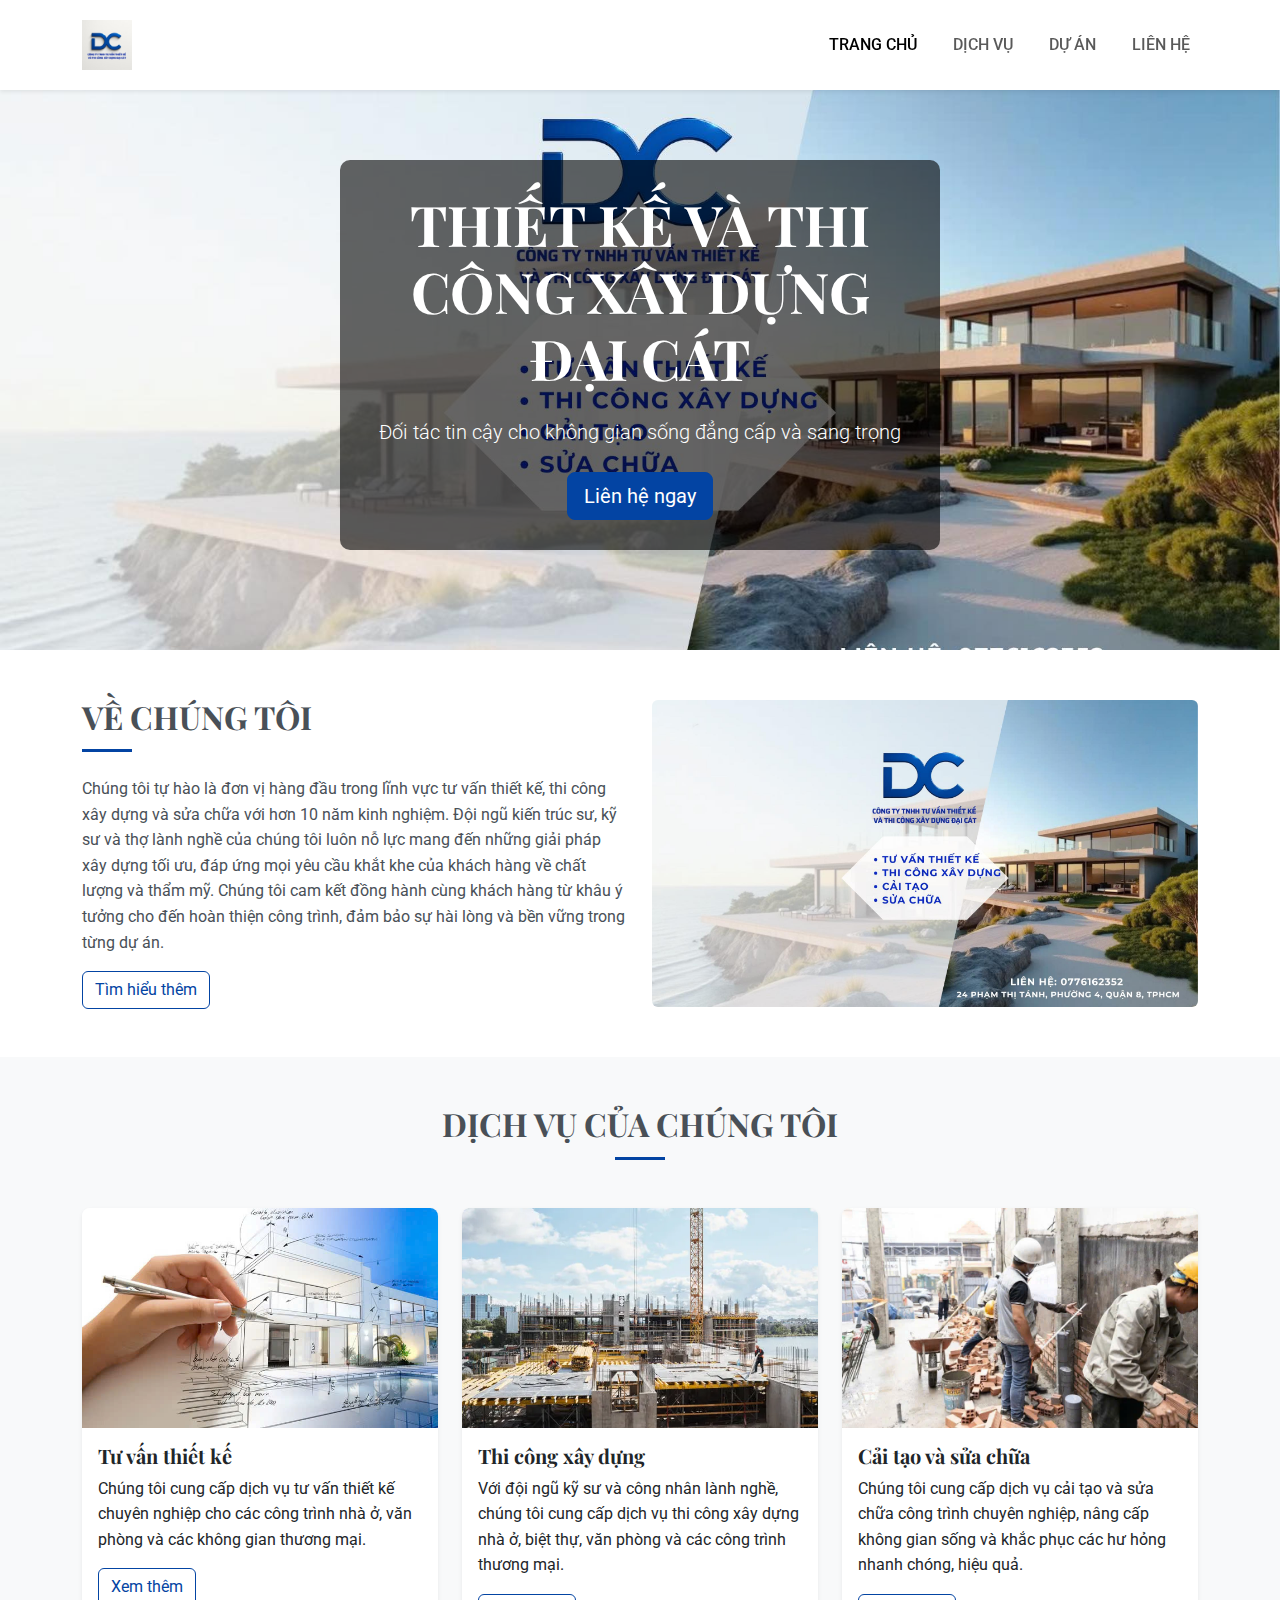
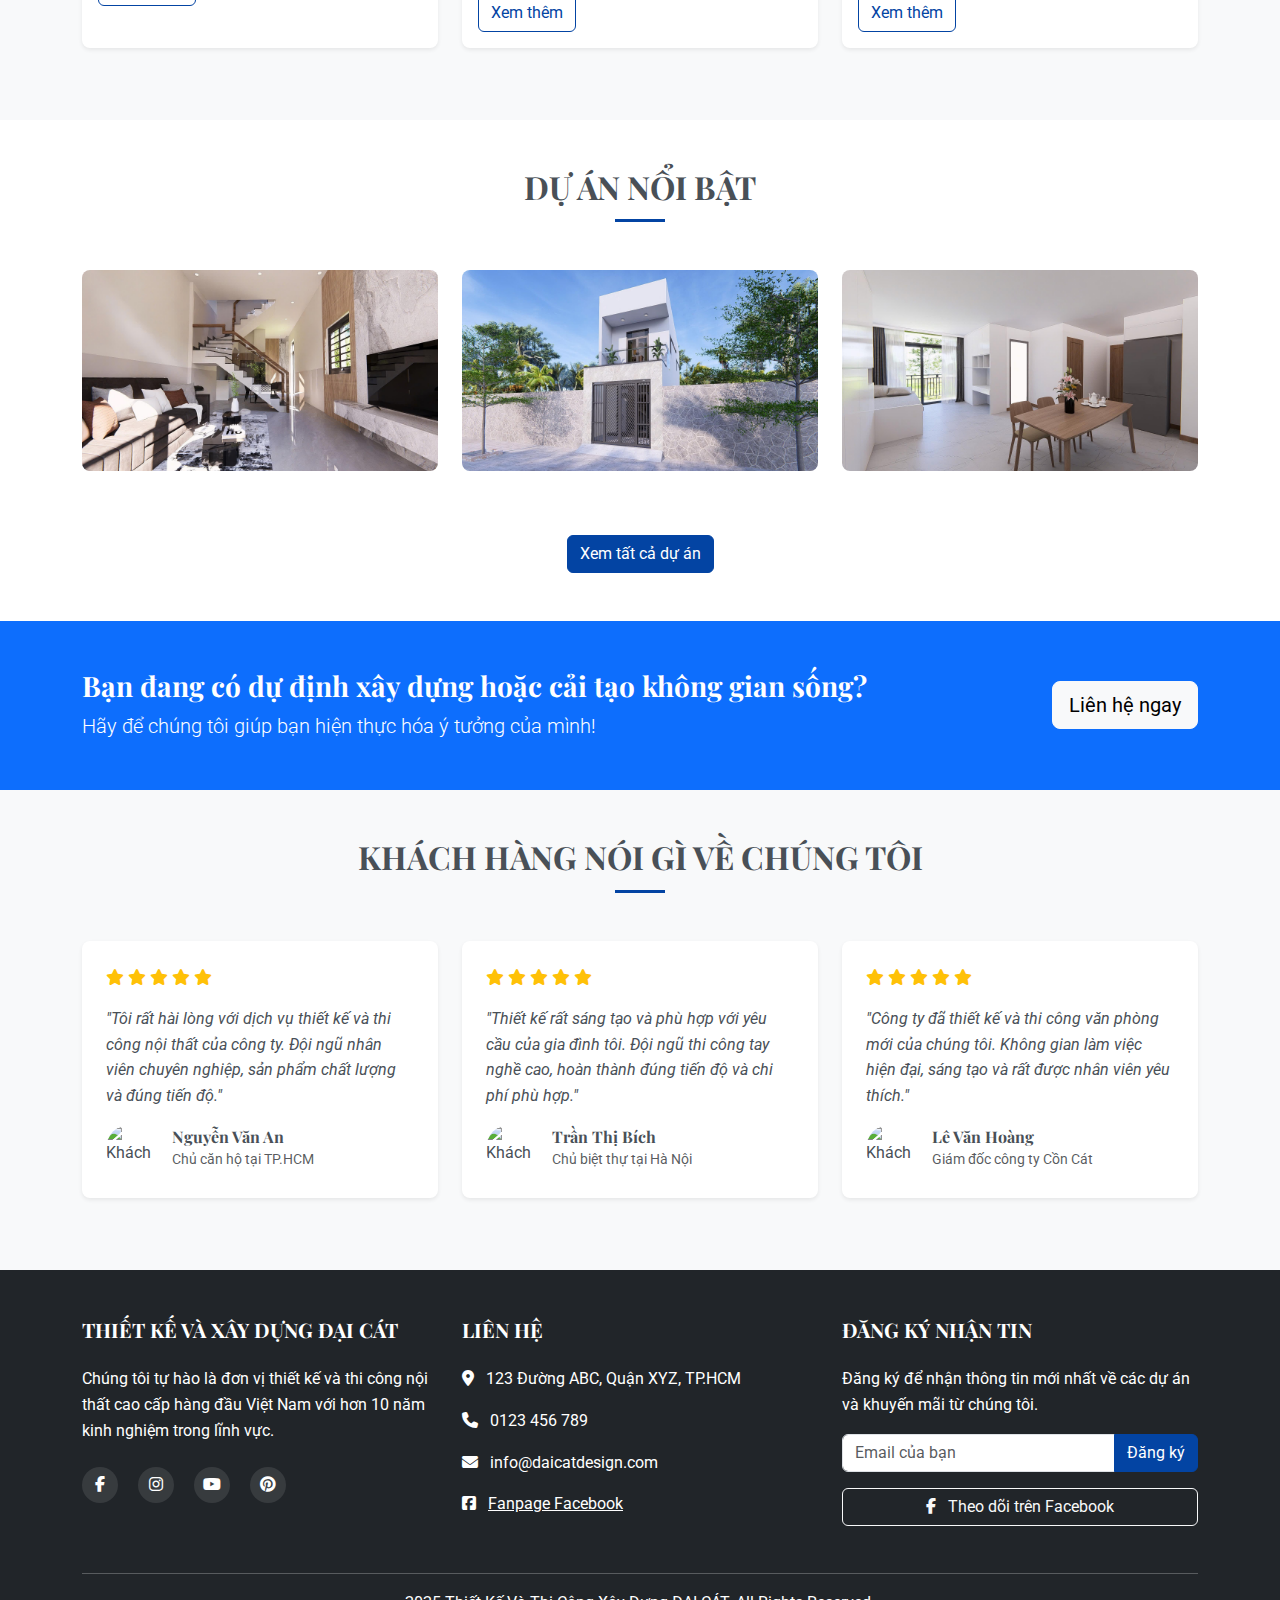
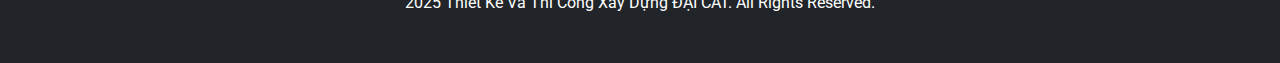
==== index.html @ 8cb7f2ff "Initial commit" ====
<!DOCTYPE html>
<html lang="vi">
<head>
    <meta charset="UTF-8">
    <meta name="viewport" content="width=device-width, initial-scale=1.0">
    <title>Thiết Kế Và Thi Công Xây Dựng ĐẠI CÁT</title>
    
    <!-- Bootstrap CSS -->
    <link href="https://cdnjs.cloudflare.com/ajax/libs/bootstrap/5.3.0/css/bootstrap.min.css" rel="stylesheet">
    
    <!-- Font Awesome -->
    <link href="https://cdnjs.cloudflare.com/ajax/libs/font-awesome/6.4.0/css/all.min.css" rel="stylesheet">
    
    <!-- Google Fonts -->
    <link href="https://fonts.googleapis.com/css2?family=Roboto:wght@300;400;500;700&family=Playfair+Display:wght@400;500;700&display=swap" rel="stylesheet">
    
    <!-- Custom CSS -->
    <link href="css/style.css" rel="stylesheet">
    
    <style>
        .navbar-brand img {
            max-height: 50px;
        }
        
        .hero-bg {
            background-image: url('images/anh-nen-daicat.jpg');
            background-size: cover;
            background-position: center;
            min-height: 500px;
            position: relative;
            display: flex;
            align-items: center;
            padding: 100px 0;
        }
        
        .hero-content {
            background-color: rgba(0, 0, 0, 0.6);
            padding: 30px;
            border-radius: 10px;
            color: white;
            max-width: 600px;
            margin: 0 auto;
        }
    </style>
</head>
<body>
    <!-- Header & Navigation -->
    <header>
        <nav class="navbar navbar-expand-lg navbar-light bg-white fixed-top shadow-sm">
            <div class="container">
                <a class="navbar-brand" href="index.html">
                    <img src="images/logo-daicat.jpg" alt="ĐẠI CÁT Logo" class="img-fluid">
                </a>
                <button class="navbar-toggler" type="button" data-bs-toggle="collapse" data-bs-target="#navbarNav">
                    <span class="navbar-toggler-icon"></span>
                </button>
                <div class="collapse navbar-collapse" id="navbarNav">
                    <ul class="navbar-nav ms-auto">
                        <li class="nav-item">
                            <a class="nav-link active" href="index.html">TRANG CHỦ</a>
                        </li>
                        <li class="nav-item">
                            <a class="nav-link" href="services.html">DỊCH VỤ</a>
                        </li>
                        <li class="nav-item">
                            <a class="nav-link" href="projects.html">DỰ ÁN</a>
                        </li>
                        <li class="nav-item">
                            <a class="nav-link" href="contact.html">LIÊN HỆ</a>
                        </li>
                    </ul>
                </div>
            </div>
        </nav>
    </header>

    <!-- Hero Section with Background Image -->
    <section class="hero-bg">
        <div class="container">
            <div class="hero-content text-center">
                <h1 class="display-4 fw-bold mb-4">THIẾT KẾ VÀ THI CÔNG XÂY DỰNG ĐẠI CÁT</h1>
                <p class="lead mb-4">Đối tác tin cậy cho không gian sống đẳng cấp và sang trọng</p>
                <a href="contact.html" class="btn btn-primary btn-lg">Liên hệ ngay</a>
            </div>
        </div>
    </section>

    <!-- About Section -->
    <section class="about py-5">
        <div class="container">
            <div class="row align-items-center">
                <div class="col-lg-6">
                    <h2 class="section-title">VỀ CHÚNG TÔI</h2>
                    <p>Chúng tôi tự hào là đơn vị hàng đầu trong lĩnh vực tư vấn thiết kế, thi công xây dựng và sửa chữa với hơn 10 năm kinh nghiệm. Đội ngũ kiến trúc sư, kỹ sư và thợ lành nghề của chúng tôi luôn nỗ lực mang đến những giải pháp xây dựng tối ưu, đáp ứng mọi yêu cầu khắt khe của khách hàng về chất lượng và thẩm mỹ. Chúng tôi cam kết đồng hành cùng khách hàng từ khâu ý tưởng cho đến hoàn thiện công trình, đảm bảo sự hài lòng và bền vững trong từng dự án.</p>
                    <a href="services.html" class="btn btn-outline-primary">Tìm hiểu thêm</a>
                </div>
                <div class="col-lg-6">
                    <img src="images/anh-nen-daicat.jpg" class="img-fluid rounded" alt="Về chúng tôi">
                </div>
            </div>
        </div>
    </section>

    <!-- Services Preview -->
    <section class="services-preview py-5 bg-light">
        <div class="container">
            <h2 class="section-title text-center mb-5">DỊCH VỤ CỦA CHÚNG TÔI</h2>
            <div class="row">
                <div class="col-md-4 mb-4">
                    <div class="card h-100 border-0 shadow-sm">
                        <img src="images/tu-van-thiet-ke.jpg" class="card-img-top" alt="Tư vấn thiết kế">
                        <div class="card-body">
                            <h5 class="card-title">Tư vấn thiết kế</h5>
                            <p class="card-text">Chúng tôi cung cấp dịch vụ tư vấn thiết kế chuyên nghiệp cho các công trình nhà ở, văn phòng và các không gian thương mại.</p>
                            <a href="services.html" class="btn btn-outline-primary">Xem thêm</a>
                        </div>
                    </div>
                </div>
                <div class="col-md-4 mb-4">
                    <div class="card h-100 border-0 shadow-sm">
                        <img src="images/thi-cong-xay-dung.jpg" class="card-img-top" alt="Thi công xây dựng">
                        <div class="card-body">
                            <h5 class="card-title">Thi công xây dựng</h5>
                            <p class="card-text">Với đội ngũ kỹ sư và công nhân lành nghề, chúng tôi cung cấp dịch vụ thi công xây dựng nhà ở, biệt thự, văn phòng và các công trình thương mại.</p>
                            <a href="services.html" class="btn btn-outline-primary">Xem thêm</a>
                        </div>
                    </div>
                </div>
                <div class="col-md-4 mb-4">
                    <div class="card h-100 border-0 shadow-sm">
                        <img src="images/cai-tao-sua-chua.jpg" class="card-img-top" alt="Cải tạo và sửa chữa">
                        <div class="card-body">
                            <h5 class="card-title">Cải tạo và sửa chữa</h5>
                            <p class="card-text">Chúng tôi cung cấp dịch vụ cải tạo và sửa chữa công trình chuyên nghiệp, nâng cấp không gian sống và khắc phục các hư hỏng nhanh chóng, hiệu quả.</p>
                            <a href="services.html" class="btn btn-outline-primary">Xem thêm</a>
                        </div>
                    </div>
                </div>
            </div>
        </div>
    </section>

    <!-- Projects Preview -->
    <section class="projects-preview py-5">
        <div class="container">
            <h2 class="section-title text-center mb-5">DỰ ÁN NỔI BẬT</h2>
            <div class="row">
                <div class="col-md-6 col-lg-4 mb-4">
                    <div class="project-item">
                        <img src="images/du-an-noi-bat-4.jpg" class="img-fluid" alt="Dự án căn hộ">
                        <div class="project-overlay">
                            <h5>Căn hộ hiện đại</h5>
                            <p>Thiết kế & Thi công</p>
                            <a href="projects.html" class="btn btn-outline-light">Chi tiết</a>
                        </div>
                    </div>
                </div>
                <div class="col-md-6 col-lg-4 mb-4">
                    <div class="project-item">
                        <img src="images/du-an-noi-bat-1.jpg" class="img-fluid" alt="Dự án nhà phố">
                        <div class="project-overlay">
                            <h5>Nhà phố cao cấp</h5>
                            <p>Thiết kế & Thi công</p>
                            <a href="projects.html" class="btn btn-outline-light">Chi tiết</a>
                        </div>
                    </div>
                </div>
                <div class="col-md-6 col-lg-4 mb-4">
                    <div class="project-item">
                        <img src="images/du-an-noi-bat-2.jpg" class="img-fluid" alt="Dự án văn phòng">
                        <div class="project-overlay">
                            <h5>Văn phòng hiện đại</h5>
                            <p>Thiết kế & Thi công</p>
                            <a href="projects.html" class="btn btn-outline-light">Chi tiết</a>
                        </div>
                    </div>
                </div>
            </div>
            <div class="text-center mt-4">
                <a href="projects.html" class="btn btn-primary">Xem tất cả dự án</a>
            </div>
        </div>
    </section>

    <!-- Call to Action -->
    <section class="cta py-5 bg-primary text-white">
        <div class="container">
            <div class="row align-items-center">
                <div class="col-lg-9 mb-4 mb-lg-0">
                    <h3 class="mb-2">Bạn đang có dự định xây dựng hoặc cải tạo không gian sống?</h3>
                    <p class="lead mb-0">Hãy để chúng tôi giúp bạn hiện thực hóa ý tưởng của mình!</p>
                </div>
                <div class="col-lg-3 text-lg-end">
                    <a href="contact.html" class="btn btn-light btn-lg">Liên hệ ngay</a>
                </div>
            </div>
        </div>
    </section>

    <!-- Testimonials -->
    <section class="testimonials py-5 bg-light">
        <div class="container">
            <h2 class="section-title text-center mb-5">KHÁCH HÀNG NÓI GÌ VỀ CHÚNG TÔI</h2>
            <div class="row">
                <div class="col-md-4 mb-4">
                    <div class="testimonial-card p-4 bg-white shadow-sm">
                        <div class="rating mb-3">
                            <i class="fas fa-star text-warning"></i>
                            <i class="fas fa-star text-warning"></i>
                            <i class="fas fa-star text-warning"></i>
                            <i class="fas fa-star text-warning"></i>
                            <i class="fas fa-star text-warning"></i>
                        </div>
                        <p class="testimonial-text">"Tôi rất hài lòng với dịch vụ thiết kế và thi công nội thất của công ty. Đội ngũ nhân viên chuyên nghiệp, sản phẩm chất lượng và đúng tiến độ."</p>
                        <div class="testimonial-author d-flex align-items-center mt-3">
                            <img src="images/client1.jpg" class="rounded-circle me-3" width="50" height="50" alt="Khách hàng">
                            <div>
                                <h6 class="mb-0">Nguyễn Văn An</h6>
                                <small class="text-muted">Chủ căn hộ tại TP.HCM</small>
                            </div>
                        </div>
                    </div>
                </div>
                <div class="col-md-4 mb-4">
                    <div class="testimonial-card p-4 bg-white shadow-sm">
                        <div class="rating mb-3">
                            <i class="fas fa-star text-warning"></i>
                            <i class="fas fa-star text-warning"></i>
                            <i class="fas fa-star text-warning"></i>
                            <i class="fas fa-star text-warning"></i>
                            <i class="fas fa-star text-warning"></i>
                        </div>
                        <p class="testimonial-text">"Thiết kế rất sáng tạo và phù hợp với yêu cầu của gia đình tôi. Đội ngũ thi công tay nghề cao, hoàn thành đúng tiến độ và chi phí phù hợp."</p>
                        <div class="testimonial-author d-flex align-items-center mt-3">
                            <img src="images/client2.jpg" class="rounded-circle me-3" width="50" height="50" alt="Khách hàng">
                            <div>
                                <h6 class="mb-0">Trần Thị Bích</h6>
                                <small class="text-muted">Chủ biệt thự tại Hà Nội</small>
                            </div>
                        </div>
                    </div>
                </div>
                <div class="col-md-4 mb-4">
                    <div class="testimonial-card p-4 bg-white shadow-sm">
                        <div class="rating mb-3">
                            <i class="fas fa-star text-warning"></i>
                            <i class="fas fa-star text-warning"></i>
                            <i class="fas fa-star text-warning"></i>
                            <i class="fas fa-star text-warning"></i>
                            <i class="fas fa-star text-warning"></i>
                        </div>
                        <p class="testimonial-text">"Công ty đã thiết kế và thi công văn phòng mới của chúng tôi. Không gian làm việc hiện đại, sáng tạo và rất được nhân viên yêu thích."</p>
                        <div class="testimonial-author d-flex align-items-center mt-3">
                            <img src="images/client3.jpg" class="rounded-circle me-3" width="50" height="50" alt="Khách hàng">
                            <div>
                                <h6 class="mb-0">Lê Văn Hoàng</h6>
                                <small class="text-muted">Giám đốc công ty Cồn Cát</small>
                            </div>
                        </div>
                    </div>
                </div>
            </div>
        </div>
    </section>

    <!-- Footer -->
    <footer class="bg-dark text-white py-5">
        <div class="container">
            <div class="row">
                <div class="col-md-4 mb-4">
                    <h5 class="mb-4">THIẾT KẾ VÀ XÂY DỰNG ĐẠI CÁT</h5>
                    <p>Chúng tôi tự hào là đơn vị thiết kế và thi công nội thất cao cấp hàng đầu Việt Nam với hơn 10 năm kinh nghiệm trong lĩnh vực.</p>
                    <div class="social-icons mt-4">
                        <a href="https://www.facebook.com/profile.php?id=61574949336067&mibextid=wwXIfr" target="_blank" class="text-white me-3"><i class="fab fa-facebook-f"></i></a>
                        <a href="#" class="text-white me-3"><i class="fab fa-instagram"></i></a>
                        <a href="#" class="text-white me-3"><i class="fab fa-youtube"></i></a>
                        <a href="#" class="text-white"><i class="fab fa-pinterest"></i></a>
                    </div>
                </div>
                <div class="col-md-4 mb-4">
                    <h5 class="mb-4">LIÊN HỆ</h5>
                    <p><i class="fas fa-map-marker-alt me-2"></i> 123 Đường ABC, Quận XYZ, TP.HCM</p>
                    <p><i class="fas fa-phone me-2"></i> 0123 456 789</p>
                    <p><i class="fas fa-envelope me-2"></i> info@daicatdesign.com</p>
                    <p><i class="fab fa-facebook-square me-2"></i> <a href="https://www.facebook.com/profile.php?id=61574949336067&mibextid=wwXIfr" target="_blank" class="text-white">Fanpage Facebook</a></p>
                </div>
                <div class="col-md-4 mb-4">
                    <h5 class="mb-4">ĐĂNG KÝ NHẬN TIN</h5>
                    <p>Đăng ký để nhận thông tin mới nhất về các dự án và khuyến mãi từ chúng tôi.</p>
                    <form>
                        <div class="input-group mb-3">
                            <input type="email" class="form-control" placeholder="Email của bạn">
                            <button class="btn btn-primary" type="submit">Đăng ký</button>
                        </div>
                    </form>
                    <div class="mt-3">
                        <a href="https://www.facebook.com/profile.php?id=61574949336067&mibextid=wwXIfr" target="_blank" class="btn btn-outline-light w-100"><i class="fab fa-facebook-f me-2"></i> Theo dõi trên Facebook</a>
                    </div>
                </div>
            </div>
            <hr>
            <div class="text-center">
                <p class="mb-0"> 2025 Thiết Kế Và Thi Công Xây Dựng ĐẠI CÁT. All Rights Reserved.</p>
            </div>
        </div>
    </footer>

    <!-- Bootstrap & jQuery JS -->
    <script src="https://cdnjs.cloudflare.com/ajax/libs/jquery/3.6.0/jquery.min.js"></script>
    <script src="https://cdnjs.cloudflare.com/ajax/libs/bootstrap/5.3.0/js/bootstrap.bundle.min.js"></script>
    
    <!-- Custom JS -->
    <script src="js/scripts.js"></script>
</body>
</html>
---- css/style.css ----
/* Global Styles */
:root {
    --primary-color: #0344A3;
    --secondary-color: #333;
    --light-color: #f8f9fa;
    --dark-color: #212529;
    --text-color: #495057;
}

body {
    font-family: 'Roboto', sans-serif;
    color: var(--text-color);
    line-height: 1.6;
    overflow-x: hidden;
}

h1, h2, h3, h4, h5, h6 {
    font-family: 'Playfair Display', serif;
    font-weight: 700;
}

.section-title {
    position: relative;
    margin-bottom: 1.5rem;
    padding-bottom: 1rem;
}

.section-title::after {
    content: '';
    position: absolute;
    left: 0;
    bottom: 0;
    width: 50px;
    height: 3px;
    background-color: var(--primary-color);
}

.section-title.text-center::after {
    left: 50%;
    transform: translateX(-50%);
}

.btn-primary {
    background-color: var(--primary-color);
    border-color: var(--primary-color);
}

.btn-primary:hover, .btn-primary:focus {
    background-color: #e05a2b;
    border-color: #e05a2b;
}

.btn-outline-primary {
    color: var(--primary-color);
    border-color: var(--primary-color);
}

.btn-outline-primary:hover {
    background-color: var(--primary-color);
    border-color: var(--primary-color);
}

.text-primary {
    color: var(--primary-color) !important;
}

/* Header & Navigation */
header {
    margin-bottom: 60px;
}

.navbar {
    padding: 15px 0;
    transition: all 0.3s ease;
}

.navbar-brand {
    font-size: 1.5rem;
    font-weight: 700;
}

.nav-link {
    font-weight: 500;
    margin-left: 20px;
    transition: color 0.3s ease;
}

.nav-link:hover {
    color: var(--primary-color);
}

/* Hero Section */
.hero {
    position: relative;
    margin-top: 76px;
}

.carousel-item {
    height: 70vh;
}

.carousel-item img {
    height: 100%;
    object-fit: cover;
}

.carousel-caption {
    bottom: 30%;
    padding: 2rem;
    background-color: rgba(0, 0, 0, 0.5);
    border-radius: 5px;
    max-width: 70%;
    margin: 0 auto;
}

.carousel-caption h1 {
    font-size: 2.5rem;
    margin-bottom: 1rem;
}

/* About Section */
.about {
    padding: 80px 0;
}

/* Services Preview */
.services-preview .card {
    transition: transform 0.3s ease;
    border-radius: 8px;
    overflow: hidden;
}

.services-preview .card:hover {
    transform: translateY(-10px);
}

.services-preview .card-img-top {
    height: 220px;
    object-fit: cover;
}

/* Projects Preview */
.project-item {
    position: relative;
    overflow: hidden;
    border-radius: 8px;
    margin-bottom: 1rem;
}

.project-item img {
    transition: transform 0.3s ease;
}

.project-overlay {
    position: absolute;
    top: 0;
    left: 0;
    width: 100%;
    height: 100%;
    background-color: rgba(0, 0, 0, 0.7);
    display: flex;
    flex-direction: column;
    justify-content: center;
    align-items: center;
    opacity: 0;
    transition: opacity 0.3s ease;
    color: white;
    text-align: center;
    padding: 1rem;
}

.project-item:hover img {
    transform: scale(1.1);
}

.project-item:hover .project-overlay {
    opacity: 1;
}

/* Testimonials */
.testimonial-card {
    border-radius: 8px;
    height: 100%;
}

.testimonial-text {
    font-style: italic;
}

/* CTA Section */
.cta {
    background-color: var(--primary-color);
}

/* Footer */
footer {
    background-color: var(--dark-color);
}

.social-icons a {
    display: inline-block;
    width: 36px;
    height: 36px;
    line-height: 36px;
    text-align: center;
    background-color: rgba(255, 255, 255, 0.1);
    border-radius: 50%;
    margin-right: 8px;
    transition: background-color 0.3s ease;
}

.social-icons a:hover {
    background-color: var(--primary-color);
}

.copyright {
    background-color: rgba(0, 0, 0, 0.2);
}

/* Responsive */
@media (max-width: 991.98px) {
    .carousel-caption {
        bottom: 20%;
        max-width: 90%;
    }
    
    .carousel-caption h1 {
        font-size: 2rem;
    }
}

@media (max-width: 767.98px) {
    .carousel-item {
        height: 50vh;
    }
    
    .carousel-caption {
        bottom: 10%;
    }
    
    .carousel-caption h1 {
        font-size: 1.5rem;
    }
    
    .section-title {
        font-size: 1.8rem;
    }
}

/* Services Page Styles */
.service-detail {
    padding: 40px 0;
}

.service-detail-img {
    border-radius: 8px;
    overflow: hidden;
    margin-bottom: 1.5rem;
}

.service-feature {
    margin-bottom: 2rem;
}

.service-feature-icon {
    font-size: 2.5rem;
    color: var(--primary-color);
    margin-bottom: 1rem;
}

/* Projects Page Styles */
.project-filter {
    margin-bottom: 2rem;
}

.filter-btn {
    margin: 0 5px 10px;
    padding: 8px 20px;
    border-radius: 30px;
    background-color: transparent;
    border: 1px solid #ddd;
    color: var(--text-color);
    transition: all 0.3s ease;
}

.filter-btn.active, .filter-btn:hover {
    background-color: var(--primary-color);
    border-color: var(--primary-color);
    color: white;
}

.project-grid {
    margin-bottom: 3rem;
}

/* Contact Page Styles */
.contact-form {
    padding: 2rem;
    background-color: white;
    border-radius: 8px;
    box-shadow: 0 5px 15px rgba(0,0,0,0.1);
}

.contact-info {
    padding: 2rem;
    background-color: var(--primary-color);
    color: white;
    border-radius: 8px;
}

.contact-info-item {
    margin-bottom: 1.5rem;
}

.contact-info-icon {
    font-size: 1.5rem;
    margin-right: 1rem;
}

.map-container {
    height: 400px;
    border-radius: 8px;
    overflow: hidden;
}

/* Page Header */
.page-header {
    background-color: var(--light-color);
    padding: 100px 0 60px;
    margin-bottom: 60px;
}

.page-header h1 {
    margin-bottom: 1rem;
}

.breadcrumb {
    background-color: transparent;
    padding: 0;
}

.breadcrumb-item + .breadcrumb-item::before {
    content: ">";
}
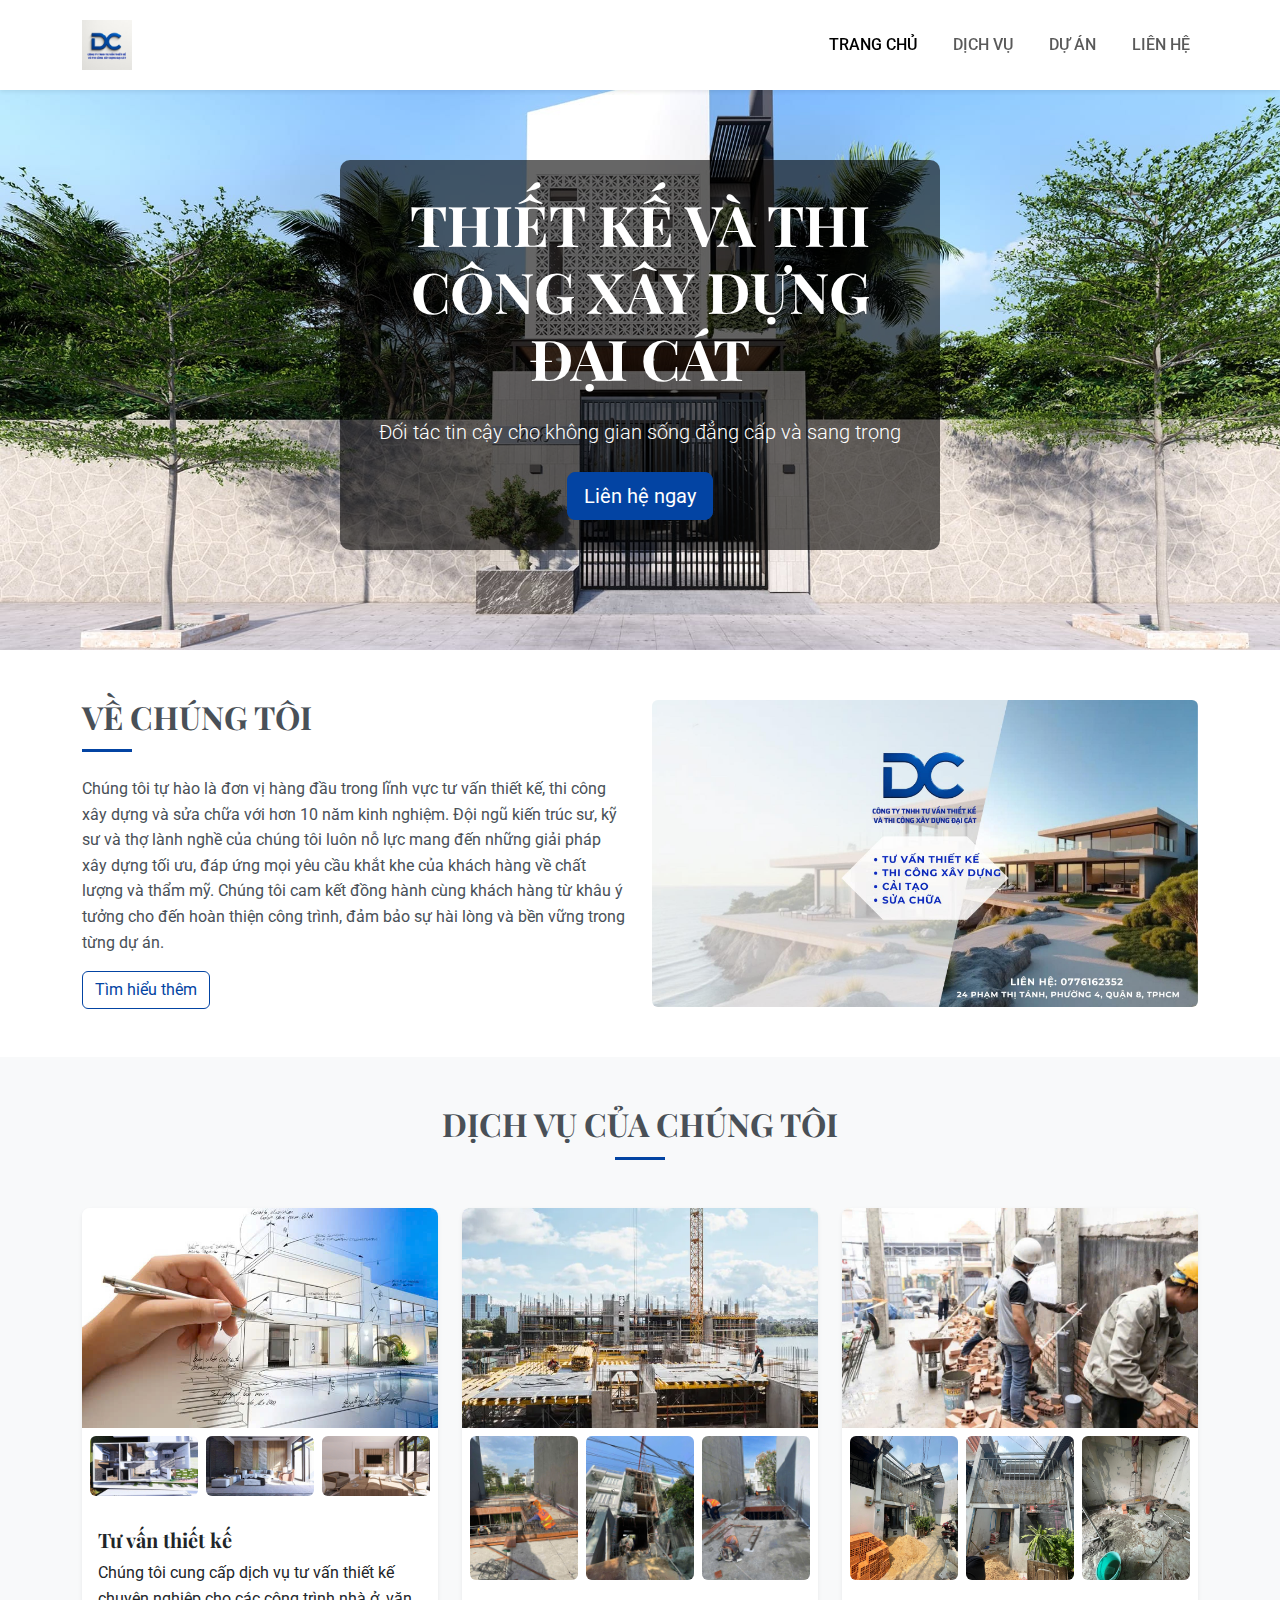
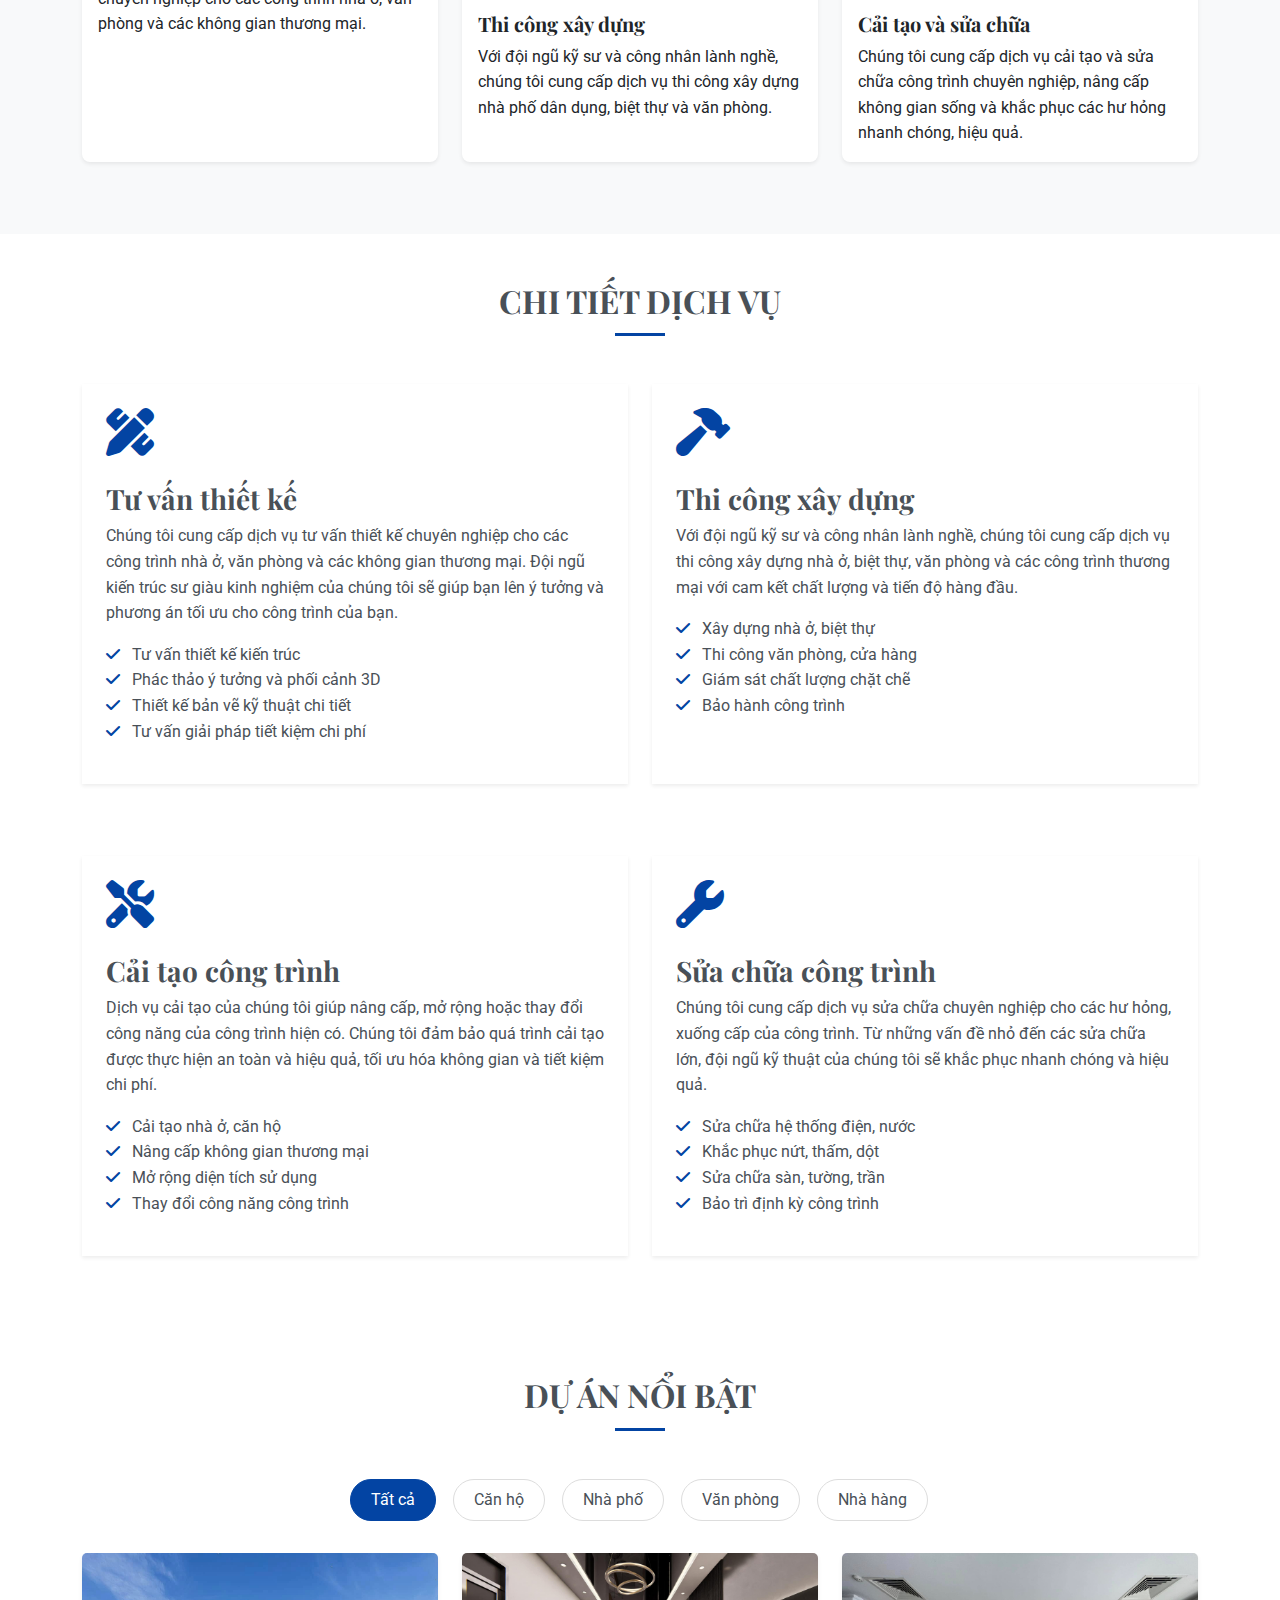
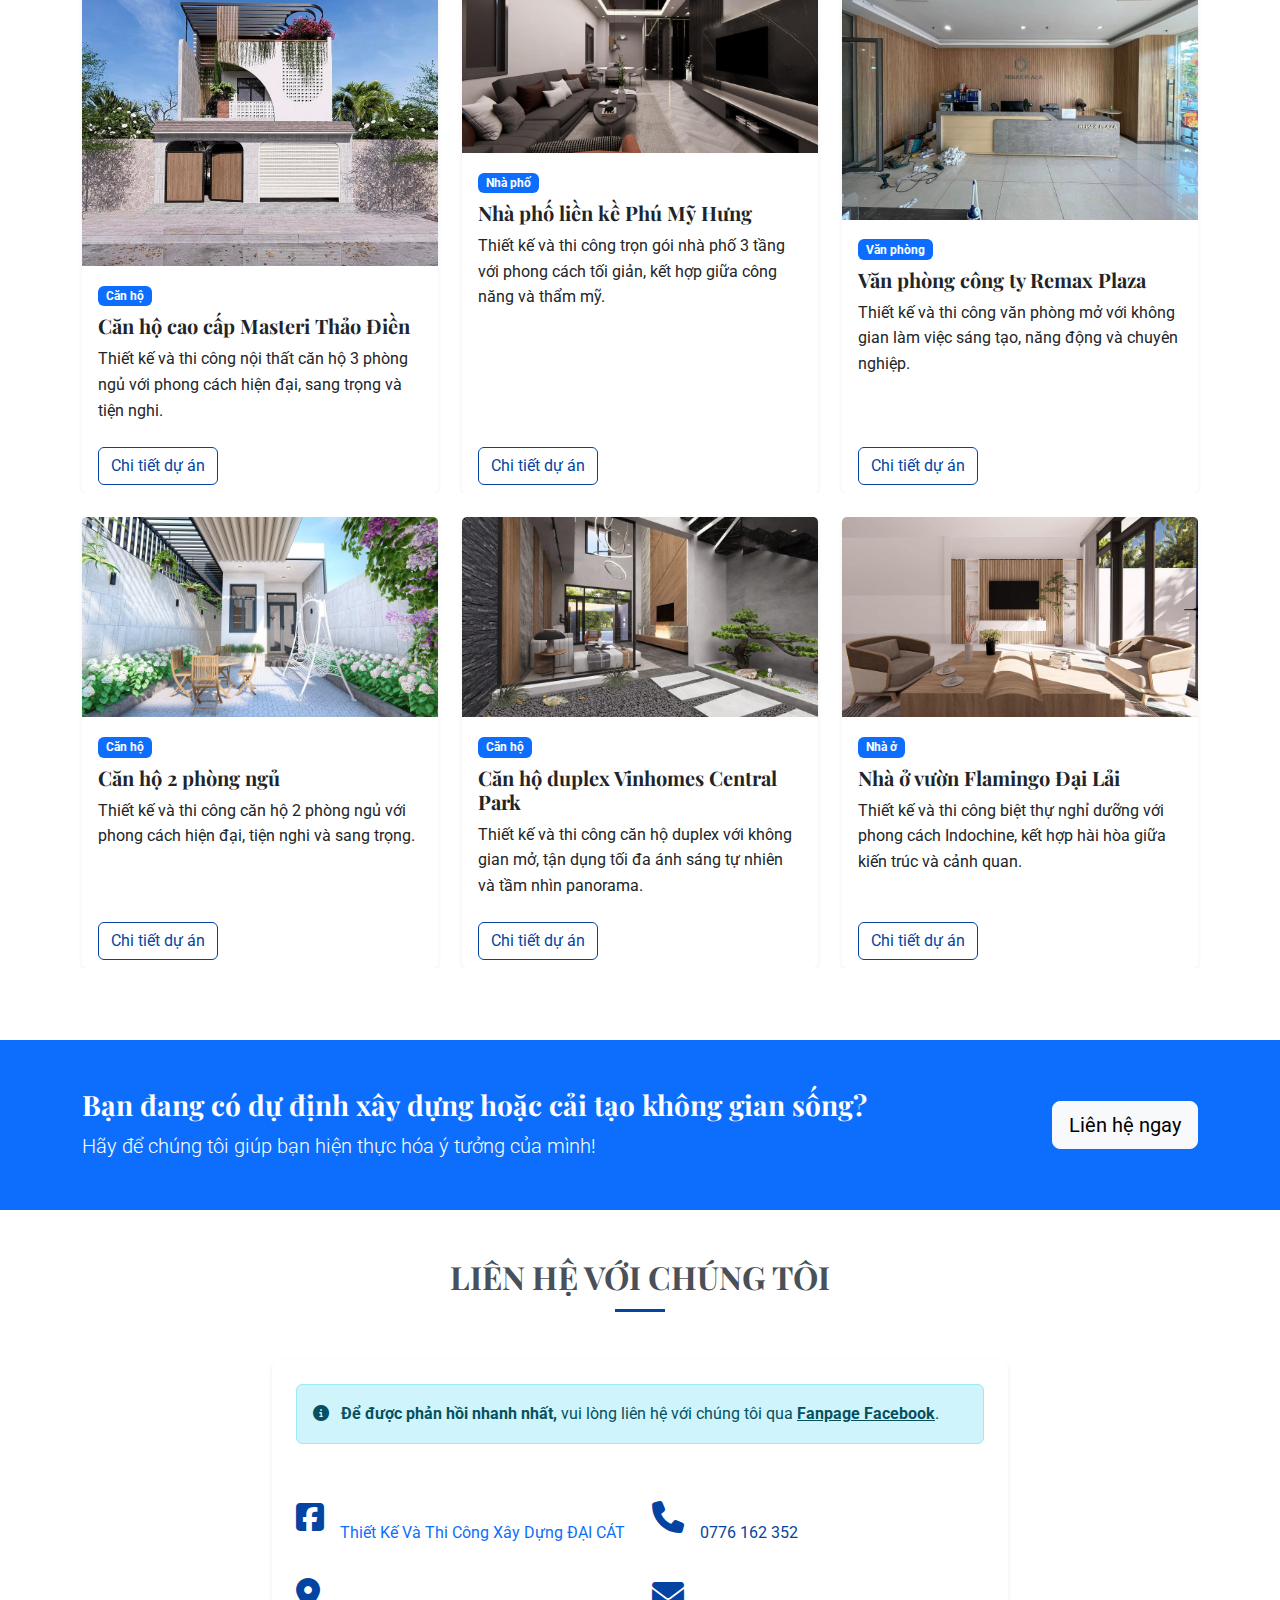
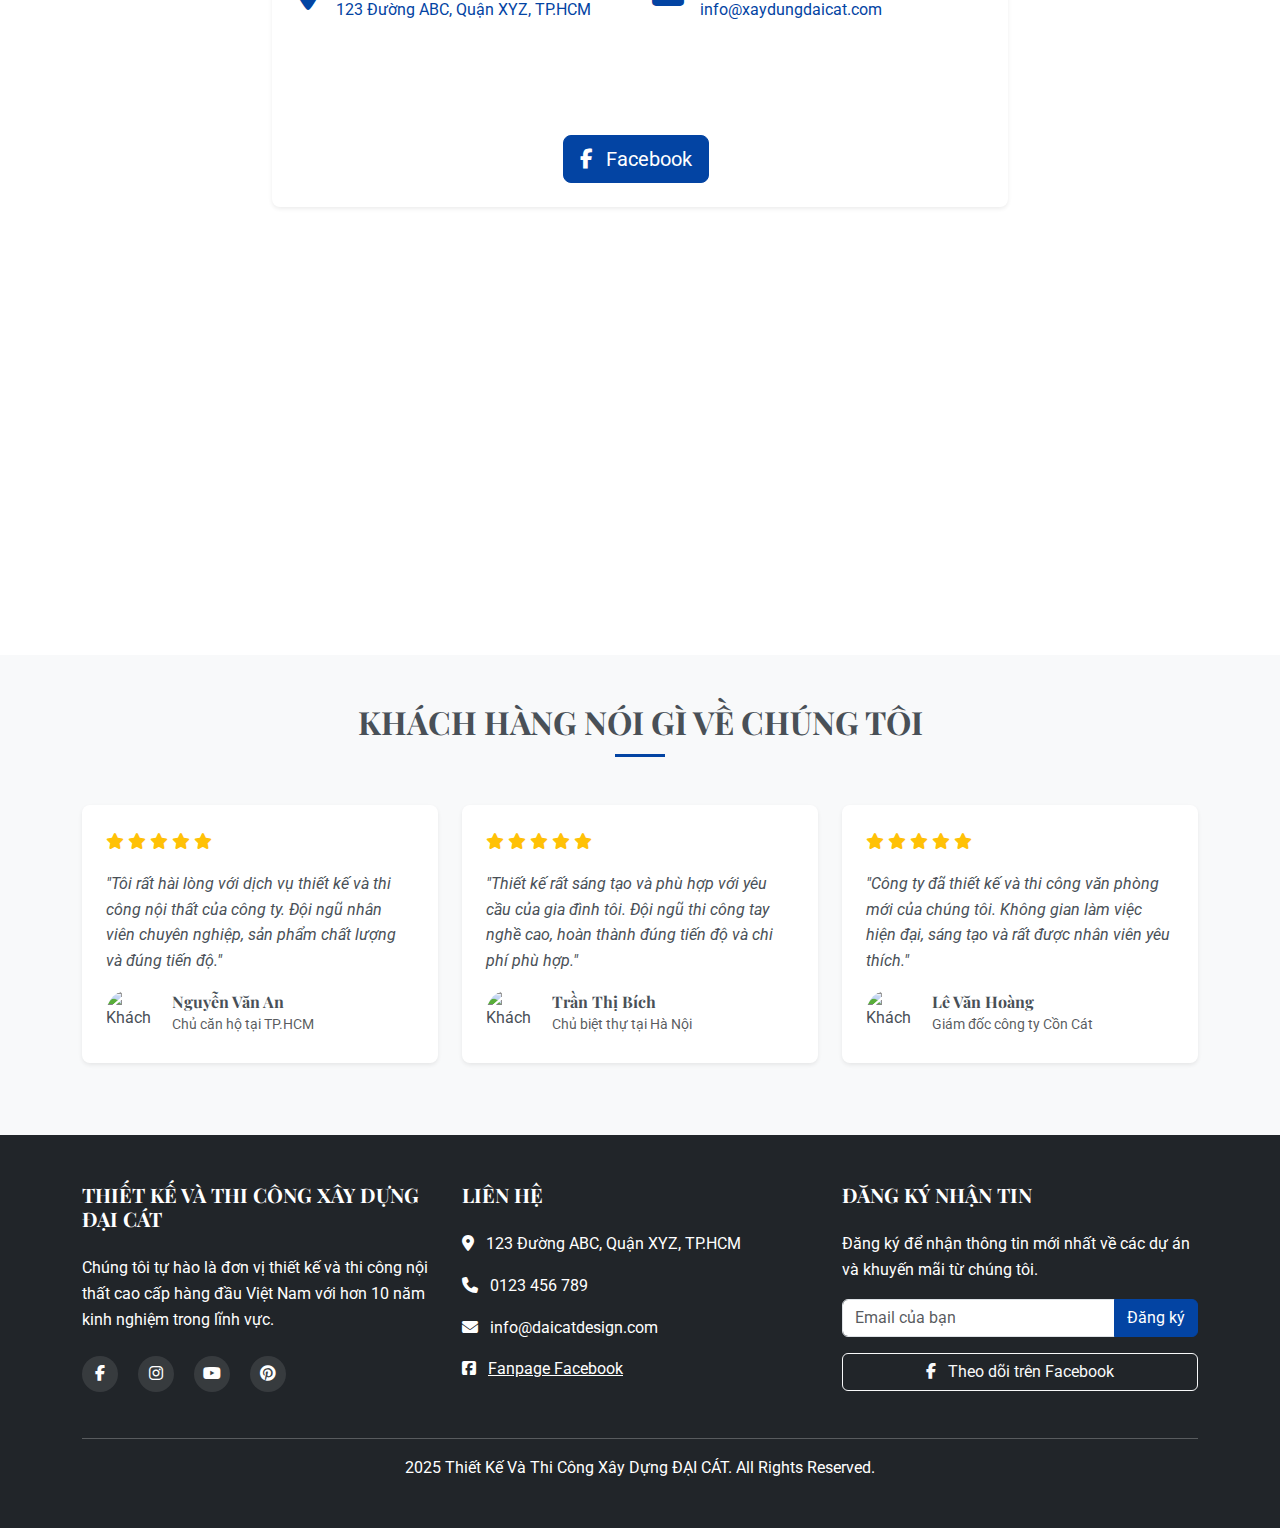
==== commit 5ea684a2: "update trang chu" ====
--- a/index.html
+++ b/index.html
@@ -23,7 +23,7 @@
         }
         
         .hero-bg {
-            background-image: url('images/anh-nen-daicat.jpg');
+            background-image: url('images/bg.jpg');
             background-size: cover;
             background-position: center;
             min-height: 500px;
@@ -109,31 +109,140 @@
                 <div class="col-md-4 mb-4">
                     <div class="card h-100 border-0 shadow-sm">
                         <img src="images/tu-van-thiet-ke.jpg" class="card-img-top" alt="Tư vấn thiết kế">
+                        <div class="p-2">
+                            <div class="row g-2">
+                                <div class="col-12 col-sm-4 mb-2">
+                                    <img src="images/tu-van-thiet-ke-detail-1.jpg" class="img-fluid rounded w-100" alt="Chi tiết tư vấn thiết kế">
+                                </div>
+                                <div class="col-12 col-sm-4 mb-2">
+                                    <img src="images/tu-van-thiet-ke-detail-2.jpg" class="img-fluid rounded w-100" alt="Chi tiết tư vấn thiết kế">
+                                </div>
+                                <div class="col-12 col-sm-4 mb-2">
+                                    <img src="images/tu-van-thiet-ke-detail-3.jpg" class="img-fluid rounded w-100" alt="Chi tiết tư vấn thiết kế">
+                                </div>
+                            </div>
+                        </div>
                         <div class="card-body">
                             <h5 class="card-title">Tư vấn thiết kế</h5>
                             <p class="card-text">Chúng tôi cung cấp dịch vụ tư vấn thiết kế chuyên nghiệp cho các công trình nhà ở, văn phòng và các không gian thương mại.</p>
-                            <a href="services.html" class="btn btn-outline-primary">Xem thêm</a>
                         </div>
                     </div>
                 </div>
                 <div class="col-md-4 mb-4">
                     <div class="card h-100 border-0 shadow-sm">
                         <img src="images/thi-cong-xay-dung.jpg" class="card-img-top" alt="Thi công xây dựng">
+                        <div class="p-2">
+                            <div class="row g-2">
+                                <div class="col-12 col-sm-4 mb-2">
+                                    <img src="images/thi-cong-xay-dung-detail-1.jpg" class="img-fluid rounded w-100" alt="Chi tiết thi công xây dựng">
+                                </div>
+                                <div class="col-12 col-sm-4 mb-2">
+                                    <img src="images/thi-cong-xay-dung-detail-2.jpg" class="img-fluid rounded w-100" alt="Chi tiết thi công xây dựng">
+                                </div>
+                                <div class="col-12 col-sm-4 mb-2">
+                                    <img src="images/thi-cong-xay-dung-detail-3.jpg" class="img-fluid rounded w-100" alt="Chi tiết thi công xây dựng">
+                                </div>
+                            </div>
+                        </div>
                         <div class="card-body">
                             <h5 class="card-title">Thi công xây dựng</h5>
-                            <p class="card-text">Với đội ngũ kỹ sư và công nhân lành nghề, chúng tôi cung cấp dịch vụ thi công xây dựng nhà ở, biệt thự, văn phòng và các công trình thương mại.</p>
-                            <a href="services.html" class="btn btn-outline-primary">Xem thêm</a>
+                            <p class="card-text">Với đội ngũ kỹ sư và công nhân lành nghề, chúng tôi cung cấp dịch vụ thi công xây dựng nhà phố dân dụng, biệt thự và văn phòng.</p>
                         </div>
                     </div>
                 </div>
                 <div class="col-md-4 mb-4">
                     <div class="card h-100 border-0 shadow-sm">
                         <img src="images/cai-tao-sua-chua.jpg" class="card-img-top" alt="Cải tạo và sửa chữa">
+                        <div class="p-2">
+                            <div class="row g-2">
+                                <div class="col-12 col-sm-4 mb-2">
+                                    <img src="images/cai-tao-sua-chua-detail-1.jpg" class="img-fluid rounded w-100" alt="Chi tiết cải tạo và sửa chữa">
+                                </div>
+                                <div class="col-12 col-sm-4 mb-2">
+                                    <img src="images/cai-tao-sua-chua-detail-2.jpg" class="img-fluid rounded w-100" alt="Chi tiết cải tạo và sửa chữa">
+                                </div>
+                                <div class="col-12 col-sm-4 mb-2">
+                                    <img src="images/cai-tao-sua-chua-detail-3.jpg" class="img-fluid rounded w-100" alt="Chi tiết cải tạo và sửa chữa">
+                                </div>
+                            </div>
+                        </div>
                         <div class="card-body">
                             <h5 class="card-title">Cải tạo và sửa chữa</h5>
                             <p class="card-text">Chúng tôi cung cấp dịch vụ cải tạo và sửa chữa công trình chuyên nghiệp, nâng cấp không gian sống và khắc phục các hư hỏng nhanh chóng, hiệu quả.</p>
-                            <a href="services.html" class="btn btn-outline-primary">Xem thêm</a>
-                        </div>
+                        </div>
+                    </div>
+                </div>
+            </div>
+        </div>
+    </section>
+
+    <!-- Detailed Services Section -->
+    <section class="services-detailed py-5">
+        <div class="container">
+            <h2 class="section-title text-center mb-5">CHI TIẾT DỊCH VỤ</h2>
+            
+            <div class="row mb-5">
+                <div class="col-md-6 mb-4">
+                    <div class="service-box p-4 shadow-sm h-100">
+                        <div class="service-icon mb-4">
+                            <i class="fas fa-pencil-ruler fa-3x text-primary"></i>
+                        </div>
+                        <h3>Tư vấn thiết kế</h3>
+                        <p>Chúng tôi cung cấp dịch vụ tư vấn thiết kế chuyên nghiệp cho các công trình nhà ở, văn phòng và các không gian thương mại. Đội ngũ kiến trúc sư giàu kinh nghiệm của chúng tôi sẽ giúp bạn lên ý tưởng và phương án tối ưu cho công trình của bạn.</p>
+                        <ul class="list-unstyled">
+                            <li><i class="fas fa-check text-primary me-2"></i> Tư vấn thiết kế kiến trúc</li>
+                            <li><i class="fas fa-check text-primary me-2"></i> Phác thảo ý tưởng và phối cảnh 3D</li>
+                            <li><i class="fas fa-check text-primary me-2"></i> Thiết kế bản vẽ kỹ thuật chi tiết</li>
+                            <li><i class="fas fa-check text-primary me-2"></i> Tư vấn giải pháp tiết kiệm chi phí</li>
+                        </ul>
+                    </div>
+                </div>
+                <div class="col-md-6 mb-4">
+                    <div class="service-box p-4 shadow-sm h-100">
+                        <div class="service-icon mb-4">
+                            <i class="fas fa-hammer fa-3x text-primary"></i>
+                        </div>
+                        <h3>Thi công xây dựng</h3>
+                        <p>Với đội ngũ kỹ sư và công nhân lành nghề, chúng tôi cung cấp dịch vụ thi công xây dựng nhà ở, biệt thự, văn phòng và các công trình thương mại với cam kết chất lượng và tiến độ hàng đầu.</p>
+                        <ul class="list-unstyled">
+                            <li><i class="fas fa-check text-primary me-2"></i> Xây dựng nhà ở, biệt thự</li>
+                            <li><i class="fas fa-check text-primary me-2"></i> Thi công văn phòng, cửa hàng</li>
+                            <li><i class="fas fa-check text-primary me-2"></i> Giám sát chất lượng chặt chẽ</li>
+                            <li><i class="fas fa-check text-primary me-2"></i> Bảo hành công trình</li>
+                        </ul>
+                    </div>
+                </div>
+            </div>
+            
+            <div class="row">
+                <div class="col-md-6 mb-4">
+                    <div class="service-box p-4 shadow-sm h-100">
+                        <div class="service-icon mb-4">
+                            <i class="fas fa-tools fa-3x text-primary"></i>
+                        </div>
+                        <h3>Cải tạo công trình</h3>
+                        <p>Dịch vụ cải tạo của chúng tôi giúp nâng cấp, mở rộng hoặc thay đổi công năng của công trình hiện có. Chúng tôi đảm bảo quá trình cải tạo được thực hiện an toàn và hiệu quả, tối ưu hóa không gian và tiết kiệm chi phí.</p>
+                        <ul class="list-unstyled">
+                            <li><i class="fas fa-check text-primary me-2"></i> Cải tạo nhà ở, căn hộ</li>
+                            <li><i class="fas fa-check text-primary me-2"></i> Nâng cấp không gian thương mại</li>
+                            <li><i class="fas fa-check text-primary me-2"></i> Mở rộng diện tích sử dụng</li>
+                            <li><i class="fas fa-check text-primary me-2"></i> Thay đổi công năng công trình</li>
+                        </ul>
+                    </div>
+                </div>
+                <div class="col-md-6 mb-4">
+                    <div class="service-box p-4 shadow-sm h-100">
+                        <div class="service-icon mb-4">
+                            <i class="fas fa-wrench fa-3x text-primary"></i>
+                        </div>
+                        <h3>Sửa chữa công trình</h3>
+                        <p>Chúng tôi cung cấp dịch vụ sửa chữa chuyên nghiệp cho các hư hỏng, xuống cấp của công trình. Từ những vấn đề nhỏ đến các sửa chữa lớn, đội ngũ kỹ thuật của chúng tôi sẽ khắc phục nhanh chóng và hiệu quả.</p>
+                        <ul class="list-unstyled">
+                            <li><i class="fas fa-check text-primary me-2"></i> Sửa chữa hệ thống điện, nước</li>
+                            <li><i class="fas fa-check text-primary me-2"></i> Khắc phục nứt, thấm, dột</li>
+                            <li><i class="fas fa-check text-primary me-2"></i> Sửa chữa sàn, tường, trần</li>
+                            <li><i class="fas fa-check text-primary me-2"></i> Bảo trì định kỳ công trình</li>
+                        </ul>
                     </div>
                 </div>
             </div>
@@ -144,40 +253,109 @@
     <section class="projects-preview py-5">
         <div class="container">
             <h2 class="section-title text-center mb-5">DỰ ÁN NỔI BẬT</h2>
+            
+            <!-- Filter Buttons -->
+            <div class="text-center mb-4">
+                <div class="filter-buttons">
+                    <button class="btn btn-outline-primary filter-btn active me-2 mb-2" data-filter="all">Tất cả</button>
+                    <button class="btn btn-outline-primary filter-btn me-2 mb-2" data-filter="apartment">Căn hộ</button>
+                    <button class="btn btn-outline-primary filter-btn me-2 mb-2" data-filter="house">Nhà phố</button>
+                    <button class="btn btn-outline-primary filter-btn me-2 mb-2" data-filter="office">Văn phòng</button>
+                    <button class="btn btn-outline-primary filter-btn me-2 mb-2" data-filter="restaurant">Nhà hàng</button>
+                </div>
+            </div>
+            
+            <!-- Projects Grid -->
             <div class="row">
-                <div class="col-md-6 col-lg-4 mb-4">
-                    <div class="project-item">
-                        <img src="images/du-an-noi-bat-4.jpg" class="img-fluid" alt="Dự án căn hộ">
-                        <div class="project-overlay">
-                            <h5>Căn hộ hiện đại</h5>
-                            <p>Thiết kế & Thi công</p>
-                            <a href="projects.html" class="btn btn-outline-light">Chi tiết</a>
-                        </div>
-                    </div>
-                </div>
-                <div class="col-md-6 col-lg-4 mb-4">
-                    <div class="project-item">
-                        <img src="images/du-an-noi-bat-1.jpg" class="img-fluid" alt="Dự án nhà phố">
-                        <div class="project-overlay">
-                            <h5>Nhà phố cao cấp</h5>
-                            <p>Thiết kế & Thi công</p>
-                            <a href="projects.html" class="btn btn-outline-light">Chi tiết</a>
-                        </div>
-                    </div>
-                </div>
-                <div class="col-md-6 col-lg-4 mb-4">
-                    <div class="project-item">
-                        <img src="images/du-an-noi-bat-2.jpg" class="img-fluid" alt="Dự án văn phòng">
-                        <div class="project-overlay">
-                            <h5>Văn phòng hiện đại</h5>
-                            <p>Thiết kế & Thi công</p>
-                            <a href="projects.html" class="btn btn-outline-light">Chi tiết</a>
-                        </div>
-                    </div>
-                </div>
-            </div>
-            <div class="text-center mt-4">
-                <a href="projects.html" class="btn btn-primary">Xem tất cả dự án</a>
+                <!-- Project 1 -->
+                <div class="col-md-6 col-lg-4 mb-4 project-item" data-category="apartment">
+                    <div class="card border-0 shadow-sm h-100">
+                        <img src="images/du-an-noi-bat-3.jpg" class="card-img-top" alt="Dự án căn hộ hiện đại">
+                        <div class="card-body">
+                            <span class="badge bg-primary mb-2">Căn hộ</span>
+                            <h5 class="card-title">Căn hộ cao cấp Masteri Thảo Điền</h5>
+                            <p class="card-text">Thiết kế và thi công nội thất căn hộ 3 phòng ngủ với phong cách hiện đại, sang trọng và tiện nghi.</p>
+                        </div>
+                        <div class="card-footer bg-white border-0">
+                            <a href="#" class="btn btn-outline-primary" data-bs-toggle="modal" data-bs-target="#projectModal1">Chi tiết dự án</a>
+                        </div>
+                    </div>
+                </div>
+                
+                <!-- Project 2 -->
+                <div class="col-md-6 col-lg-4 mb-4 project-item" data-category="house">
+                    <div class="card border-0 shadow-sm h-100">
+                        <img src="images/du-an-2.jpg" class="card-img-top" alt="Dự án nhà phố hiện đại">
+                        <div class="card-body">
+                            <span class="badge bg-primary mb-2">Nhà phố</span>
+                            <h5 class="card-title">Nhà phố liền kề Phú Mỹ Hưng</h5>
+                            <p class="card-text">Thiết kế và thi công trọn gói nhà phố 3 tầng với phong cách tối giản, kết hợp giữa công năng và thẩm mỹ.</p>
+                        </div>
+                        <div class="card-footer bg-white border-0">
+                            <a href="#" class="btn btn-outline-primary" data-bs-toggle="modal" data-bs-target="#projectModal2">Chi tiết dự án</a>
+                        </div>
+                    </div>
+                </div>
+                
+                <!-- Project 3 -->
+                <div class="col-md-6 col-lg-4 mb-4 project-item" data-category="office">
+                    <div class="card border-0 shadow-sm h-100">
+                        <img src="images/du-an-3.jpg" class="card-img-top" alt="Dự án văn phòng">
+                        <div class="card-body">
+                            <span class="badge bg-primary mb-2">Văn phòng</span>
+                            <h5 class="card-title">Văn phòng công ty Remax Plaza</h5>
+                            <p class="card-text">Thiết kế và thi công văn phòng mở với không gian làm việc sáng tạo, năng động và chuyên nghiệp.</p>
+                        </div>
+                        <div class="card-footer bg-white border-0">
+                            <a href="#" class="btn btn-outline-primary" data-bs-toggle="modal" data-bs-target="#projectModal3">Chi tiết dự án</a>
+                        </div>
+                    </div>
+                </div>
+                
+                <!-- Project 4 -->
+                <div class="col-md-6 col-lg-4 mb-4 project-item" data-category="apartment">
+                    <div class="card border-0 shadow-sm h-100">
+                        <img src="images/du-an-4.jpg" class="card-img-top" alt="Dự án căn hộ">
+                        <div class="card-body">
+                            <span class="badge bg-primary mb-2">Căn hộ</span>
+                            <h5 class="card-title">Căn hộ 2 phòng ngủ</h5>
+                            <p class="card-text">Thiết kế và thi công căn hộ 2 phòng ngủ với phong cách hiện đại, tiện nghi và sang trọng.</p>
+                        </div>
+                        <div class="card-footer bg-white border-0">
+                            <a href="#" class="btn btn-outline-primary" data-bs-toggle="modal" data-bs-target="#projectModal4">Chi tiết dự án</a>
+                        </div>
+                    </div>
+                </div>
+                
+                <!-- Project 5 -->
+                <div class="col-md-6 col-lg-4 mb-4 project-item" data-category="apartment">
+                    <div class="card border-0 shadow-sm h-100">
+                        <img src="images/du-an-5.jpg" class="card-img-top" alt="Dự án căn hộ">
+                        <div class="card-body">
+                            <span class="badge bg-primary mb-2">Căn hộ</span>
+                            <h5 class="card-title">Căn hộ duplex Vinhomes Central Park</h5>
+                            <p class="card-text">Thiết kế và thi công căn hộ duplex với không gian mở, tận dụng tối đa ánh sáng tự nhiên và tầm nhìn panorama.</p>
+                        </div>
+                        <div class="card-footer bg-white border-0">
+                            <a href="#" class="btn btn-outline-primary" data-bs-toggle="modal" data-bs-target="#projectModal5">Chi tiết dự án</a>
+                        </div>
+                    </div>
+                </div>
+                
+                <!-- Project 6 -->
+                <div class="col-md-6 col-lg-4 mb-4 project-item" data-category="house">
+                    <div class="card border-0 shadow-sm h-100">
+                        <img src="images/du-an-6.jpg" class="card-img-top" alt="Dự án biệt thự">
+                        <div class="card-body">
+                            <span class="badge bg-primary mb-2">Nhà ở</span>
+                            <h5 class="card-title">Nhà ở vườn Flamingo Đại Lải</h5>
+                            <p class="card-text">Thiết kế và thi công biệt thự nghỉ dưỡng với phong cách Indochine, kết hợp hài hòa giữa kiến trúc và cảnh quan.</p>
+                        </div>
+                        <div class="card-footer bg-white border-0">
+                            <a href="#" class="btn btn-outline-primary" data-bs-toggle="modal" data-bs-target="#projectModal6">Chi tiết dự án</a>
+                        </div>
+                    </div>
+                </div>
             </div>
         </div>
     </section>
@@ -191,11 +369,157 @@
                     <p class="lead mb-0">Hãy để chúng tôi giúp bạn hiện thực hóa ý tưởng của mình!</p>
                 </div>
                 <div class="col-lg-3 text-lg-end">
-                    <a href="contact.html" class="btn btn-light btn-lg">Liên hệ ngay</a>
-                </div>
-            </div>
-        </div>
-    </section>
+                    <a href="#contact-section" class="btn btn-light btn-lg">Liên hệ ngay</a>
+                </div>
+            </div>
+        </div>
+    </section>
+
+    <!-- Facebook Banner -->
+    <!-- <section class="facebook-banner py-5 bg-info text-white">
+        <div class="container">
+            <div class="row align-items-center">
+                <div class="col-lg-8 mb-4 mb-lg-0">
+                    <h2 class="mb-3"><i class="fab fa-facebook-square me-2"></i> Kết nối với chúng tôi qua Facebook</h2>
+                    <p class="lead mb-0">Cách nhanh nhất để liên hệ và nhận tư vấn từ ĐẠI CÁT! Hãy theo dõi Fanpage Facebook của chúng tôi để cập nhật những tin tức mới nhất về các dự án và khuyến mãi!</p>
+                </div>
+                <div class="col-lg-4 text-lg-end">
+                    <a href="https://www.facebook.com/profile.php?id=61574949336067&mibextid=wwXIfr" target="_blank" class="btn btn-light btn-lg"><i class="fab fa-facebook-f me-2"></i> Truy cập Fanpage</a>
+                </div>
+            </div>
+        </div>
+    </section> -->
+
+    <!-- Contact Section -->
+    <section id="contact-section" class="contact-section py-5">
+        <div class="container">
+            <h2 class="section-title text-center mb-5">LIÊN HỆ VỚI CHÚNG TÔI</h2>
+            <div class="row justify-content-center">
+                <div class="col-lg-8">
+                    <div class="contact-info p-4 bg-white shadow-sm">
+                        <div class="alert alert-info" role="alert">
+                            <i class="fas fa-info-circle me-2"></i> <strong>Để được phản hồi nhanh nhất,</strong> vui lòng liên hệ với chúng tôi qua <a href="https://www.facebook.com/profile.php?id=61574949336067&mibextid=wwXIfr" target="_blank" class="alert-link">Fanpage Facebook</a>.
+                        </div>
+                        
+                        <div class="row mt-5">
+                            <div class="col-md-6 mb-4">
+                                <!-- Facebook Contact -->
+                                <div class="contact-item d-flex align-items-center mb-4">
+                                    <div class="contact-icon me-3">
+                                        <i class="fab fa-facebook-square fa-2x text-primary"></i>
+                                    </div>
+                                    <div class="contact-text">
+                                        <h5 class="mb-1">Facebook</h5>
+                                        <p class="mb-0 text-primary"><a href="https://www.facebook.com/profile.php?id=61574949336067&mibextid=wwXIfr" target="_blank" class="text-decoration-none">Thiết Kế Và Thi Công Xây Dựng ĐẠI CÁT</a></p>
+                                    </div>
+                                </div>
+                                
+                                <div class="contact-item d-flex align-items-center mb-4">
+                                    <div class="contact-icon me-3">
+                                        <i class="fas fa-map-marker-alt fa-2x text-primary"></i>
+                                    </div>
+                                    <div class="contact-text">
+                                        <h5 class="mb-1">Địa chỉ</h5>
+                                        <p class="mb-0 text-primary">123 Đường ABC, Quận XYZ, TP.HCM</p>
+                                    </div>
+                                </div>
+                            </div>
+                            
+                            <div class="col-md-6 mb-4">
+                                <div class="contact-item d-flex align-items-center mb-4">
+                                    <div class="contact-icon me-3">
+                                        <i class="fas fa-phone fa-2x text-primary"></i>
+                                    </div>
+                                    <div class="contact-text">
+                                        <h5 class="mb-1">Điện thoại</h5>
+                                        <p class="mb-0 text-primary">0776 162 352</p>
+                                    </div>
+                                </div>
+                                
+                                <div class="contact-item d-flex align-items-center mb-4">
+                                    <div class="contact-icon me-3">
+                                        <i class="fas fa-envelope fa-2x text-primary"></i>
+                                    </div>
+                                    <div class="contact-text">
+                                        <h5 class="mb-1">Email</h5>
+                                        <p class="mb-0 text-primary">info@xaydungdaicat.com</p>
+                                    </div>
+                                </div>
+                            </div>
+                        </div>
+                        
+                        <div class="text-center mt-4">
+                            <h5 class="mb-3">Kết nối với chúng tôi</h5>
+                            <a href="https://www.facebook.com/profile.php?id=61574949336067&mibextid=wwXIfr" target="_blank" class="btn btn-primary btn-lg me-2"><i class="fab fa-facebook-f me-2"></i> Facebook</a>
+                        </div>
+                    </div>
+                </div>
+            </div>
+        </div>
+    </section>
+
+    <!-- Google Map -->
+    <section class="map-section">
+        <div class="container-fluid p-0">
+            <div class="map-container">
+                <iframe src="https://www.google.com/maps/embed?pb=!1m18!1m12!1m3!1d3919.4241674197356!2d106.68800562777268!3d10.776545940948837!2m3!1f0!2f0!3f0!3m2!1i1024!2i768!4f13.1!3m3!1m2!1s0x31752f38f9ed887b%3A0x14aded5703768989!2zUGjhuqFtIE5nxakgTMOjbywgUXXhuq1uIDEsIFRow6BuaCBwaOG7kSBI4buTIENow60gTWluaCwgVmnhu4d0IE5hbQ!5e0!3m2!1svi!2s!4v1681807666645!5m2!1svi!2s" width="100%" height="450" style="border:0;" allowfullscreen="" loading="lazy" referrerpolicy="no-referrer-when-downgrade"></iframe>
+            </div>
+        </div>
+    </section>
+
+    <!-- Project Modals -->
+    <!-- Project Modal 1 -->
+    <div class="modal fade" id="projectModal1" tabindex="-1" aria-hidden="true">
+        <div class="modal-dialog modal-xl">
+            <div class="modal-content">
+                <div class="modal-header">
+                    <h5 class="modal-title">Căn hộ cao cấp Masteri Thảo Điền</h5>
+                    <button type="button" class="btn-close" data-bs-dismiss="modal" aria-label="Close"></button>
+                </div>
+                <div class="modal-body">
+                    <div class="row">
+                        <div class="col-md-8 mb-4 mb-md-0">
+                            <div id="projectCarousel1" class="carousel slide" data-bs-ride="carousel">
+                                <div class="carousel-inner">
+                                    <div class="carousel-item active">
+                                        <img src="images/du-an-noi-bat-3.jpg" class="d-block w-100" alt="Chi tiết dự án 1">
+                                    </div>
+                                    <div class="carousel-item">
+                                        <img src="images/chi-tiet-du-an-1-1.jpg" class="d-block w-100" alt="Chi tiết dự án 2">
+                                    </div>
+                                    <div class="carousel-item">
+                                        <img src="images/chi-tiet-du-an-1-2.jpg" class="d-block w-100" alt="Chi tiết dự án 3">
+                                    </div>
+                                </div>
+                                <button class="carousel-control-prev" type="button" data-bs-target="#projectCarousel1" data-bs-slide="prev">
+                                    <span class="carousel-control-prev-icon" aria-hidden="true"></span>
+                                    <span class="visually-hidden">Previous</span>
+                                </button>
+                                <button class="carousel-control-next" type="button" data-bs-target="#projectCarousel1" data-bs-slide="next">
+                                    <span class="carousel-control-next-icon" aria-hidden="true"></span>
+                                    <span class="visually-hidden">Next</span>
+                                </button>
+                            </div>
+                        </div>
+                        <div class="col-md-4">
+                            <h5 class="mb-3">Thông tin dự án</h5>
+                            <ul class="list-group mb-4">
+                                <li class="list-group-item"><strong>Loại:</strong> Căn hộ</li>
+                                <li class="list-group-item"><strong>Địa điểm:</strong> Thảo Điền, Quận 2, TP.HCM</li>
+                                <li class="list-group-item"><strong>Diện tích:</strong> 120m²</li>
+                                <li class="list-group-item"><strong>Thời gian thi công:</strong> 45 ngày</li>
+                                <li class="list-group-item"><strong>Dịch vụ:</strong> Thiết kế & Thi công nội thất</li>
+                            </ul>
+                            <h5 class="mb-3">Mô tả dự án</h5>
+                            <p>Dự án thiết kế và thi công nội thất căn hộ 3 phòng ngủ tại Masteri Thảo Điền với phong cách hiện đại, sang trọng và tiện nghi. Không gian được tối ưu hóa để phù hợp với nhu cầu sinh hoạt của gia đình 4 thành viên.</p>
+                        </div>
+                    </div>
+                </div>
+            </div>
+        </div>
+    </div>
+
+    <!-- Add other project modals here as needed -->
 
     <!-- Testimonials -->
     <section class="testimonials py-5 bg-light">
@@ -268,7 +592,7 @@
         <div class="container">
             <div class="row">
                 <div class="col-md-4 mb-4">
-                    <h5 class="mb-4">THIẾT KẾ VÀ XÂY DỰNG ĐẠI CÁT</h5>
+                    <h5 class="mb-4">THIẾT KẾ VÀ THI CÔNG XÂY DỰNG ĐẠI CÁT</h5>
                     <p>Chúng tôi tự hào là đơn vị thiết kế và thi công nội thất cao cấp hàng đầu Việt Nam với hơn 10 năm kinh nghiệm trong lĩnh vực.</p>
                     <div class="social-icons mt-4">
                         <a href="https://www.facebook.com/profile.php?id=61574949336067&mibextid=wwXIfr" target="_blank" class="text-white me-3"><i class="fab fa-facebook-f"></i></a>
